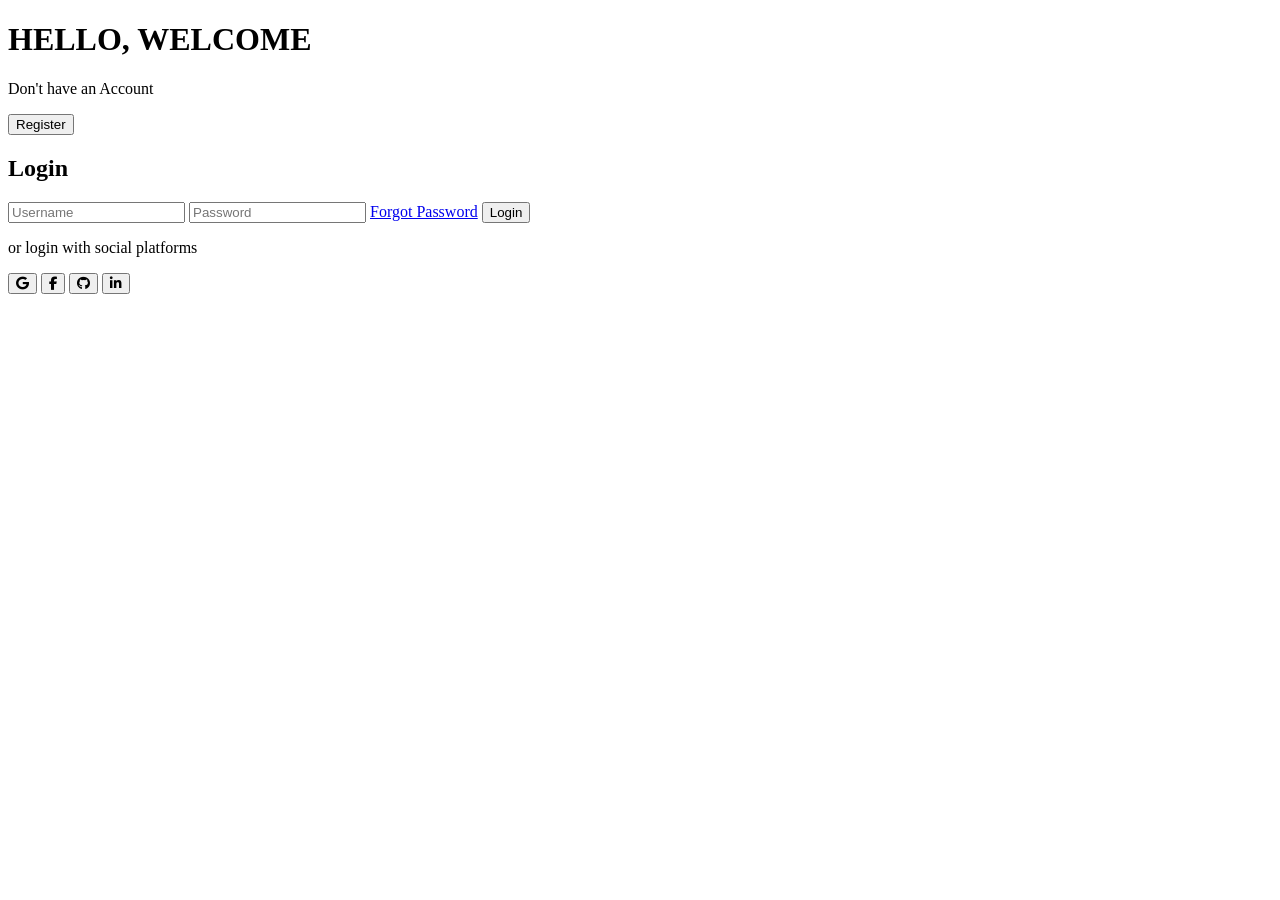
==== index.html @ 645f10a4 "Rename login.html to index.html" ====
<!DOCTYPE html>
<html lang="en">
<html lang="en"><head><meta http-equiv="Content-Type" content="text/html; charset=UTF-8">
    
    <meta name="viewport" content="width=device-width, initial-scale=1.0">
    <title>login</title>
    <link rel="stylesheet" href="/LOGIN PAGE/style.css">
    <link rel="stylesheet" href="https://cdnjs.cloudflare.com/ajax/libs/font-awesome/6.7.2/css/all.min.css">
</head>
<body cz-shortcut-listen="true">
<div class="container">
    <div class="welcome">
        <h1>HELLO, WELCOME</h1>
        <p>Don't have an Account</p>
        <button>Register</button>
    </div>
    <div class="login">
      <h2>Login</h2>
      <form action="http://127.0.0.1:5500/LOGIN%20PAGE%20AA/login.html">
        <input type="text" placeholder="Username" id="input">
        <input type="password" name="" placeholder="Password" id="input">
        <a href="http://127.0.0.1:5500/LOGIN%20PAGE%20AA/login.html#">Forgot Password</a>
        <button>Login</button>
      </form>
      <div class="socials">
        <p>or login with social platforms</p>
        <button>
           <i class="fa-brands fa-google"></i>
        </button> 
        <button>
           <i class="fa-brands fa-facebook-f"></i>
        </button>
        <button>
           <i class="fa-brands fa-github"></i>
        </button>
        <button>
           <i class="fa-brands fa-linkedin-in"></i>
        </button>
      </div>
    </div>
</div>
</body>
</html>
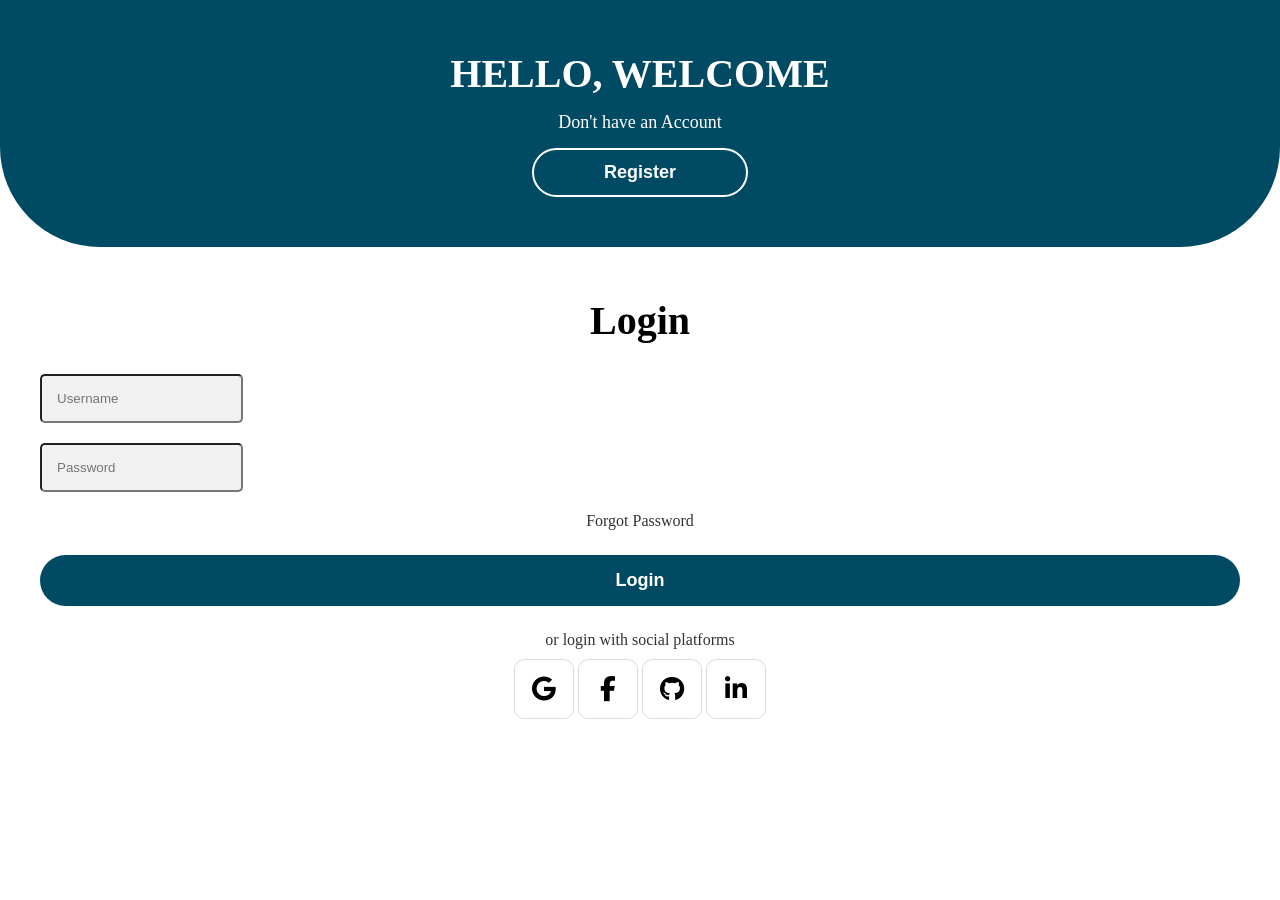
==== commit fd379bc6: "Update index.html" ====
--- a/index.html
+++ b/index.html
@@ -4,7 +4,7 @@
     
     <meta name="viewport" content="width=device-width, initial-scale=1.0">
     <title>login</title>
-    <link rel="stylesheet" href="/LOGIN PAGE/style.css">
+    <link rel="stylesheet" href="style.css">
     <link rel="stylesheet" href="https://cdnjs.cloudflare.com/ajax/libs/font-awesome/6.7.2/css/all.min.css">
 </head>
 <body cz-shortcut-listen="true">
--- a/style.css
+++ b/style.css
@@ -0,0 +1,86 @@
+*{
+    margin: 0;
+    padding: 0;
+    box-sizing: border-box;
+}
+.welcome{
+   background: #004b63;
+   padding: 50px;
+   color: white;
+   text-align: center;
+   border-radius: 0 0 100px 100px;
+}
+.welcome button{
+    padding: 12px 70px;
+    border: 2px solid white;
+    border-radius: 30px;
+    font-weight: bold;
+    font-size: 18px;
+    color: white;
+    background: transparent;
+}
+.welcome h1{
+    font-size: 40px;
+}
+.welcome p{
+    font-size: 18px;
+    margin: 15px 0;
+}
+.login{
+    padding: 50px 40px;
+    text-align: center;
+}
+.login h2{
+    font-size: 40px;
+    margin-bottom: 30px;
+}
+#input{
+    display: flex;
+    align-items: center;
+    margin: 20px 0;
+    padding: 15px;
+    border-radius: 5px;
+    background: #f1f1f1;
+}
+.login form a{
+    text-decoration: none;
+    color: #333;
+}
+.login form button{
+    width: 100%;
+    padding: 15px;
+    margin: 25px 0;
+    border: none;
+    border-radius: 30px;
+    background-color: #004b63;
+    color: white;
+    font-size: 18px;
+    font-weight: bold;
+}
+.socials{
+    display: block;
+    justify-content: center;
+    gap: 20px;
+    margin-bottom: 20px;
+    
+}
+.socials button{
+    width: 60px;
+    height: 60px;
+    background: white;
+    border: 1px solid #ddd;
+    border-radius: 10px;
+    font-size: 25px;
+    font-weight: bold;
+}
+.socials p{
+    margin-bottom: 10px;
+    color: #333;
+}
+.cotainer{
+    width: 400px;
+    margin: 50px auto;
+    background: white;
+    border-radius: 30px;
+    overflow: hidden;
+}
